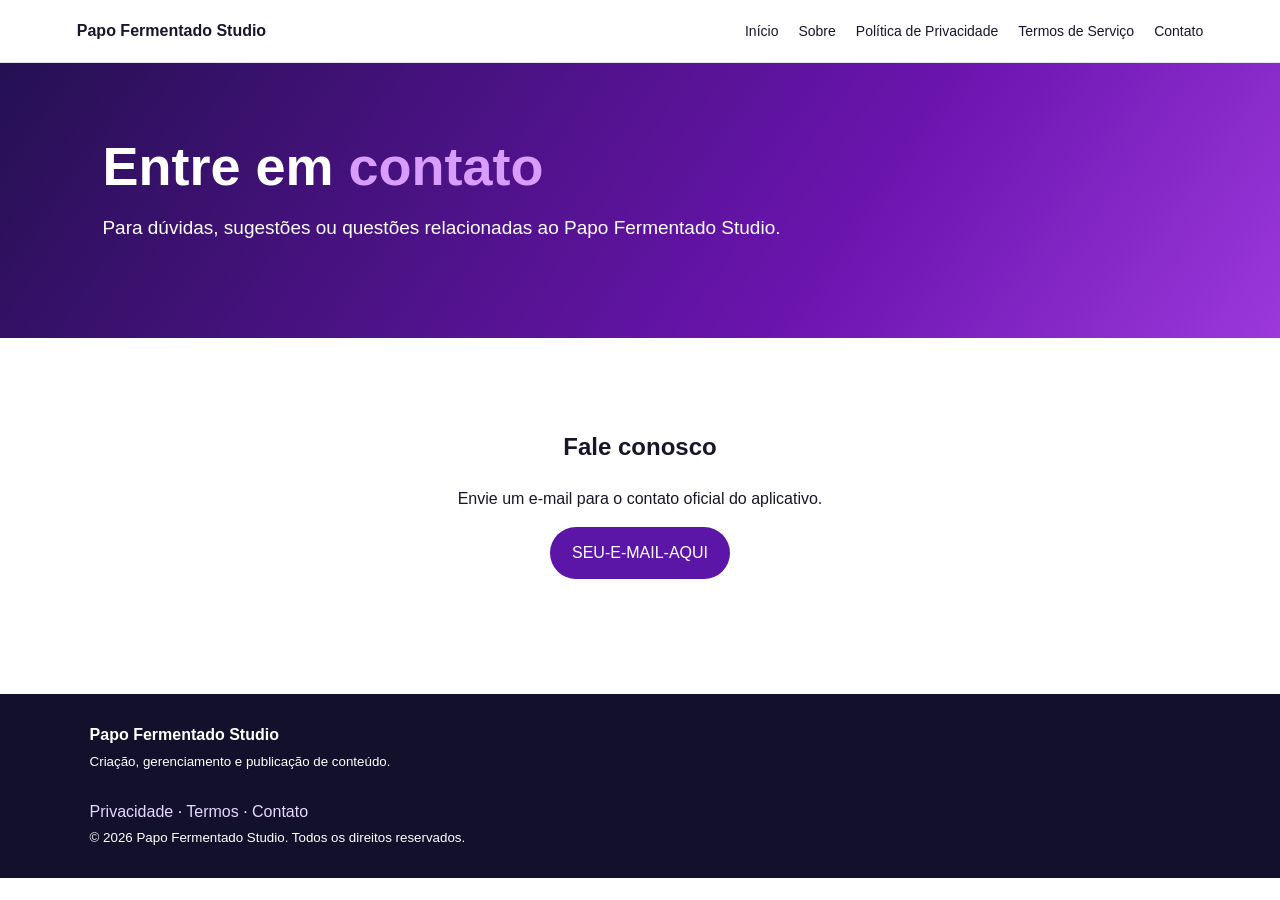
==== contato.html @ 461490aa "Adicionar site do Papo Fermentado Studio" ====
<!doctype html><html lang="pt-BR"><head><meta charset="utf-8"><meta name="viewport" content="width=device-width,initial-scale=1"><title>Contato | Papo Fermentado Studio</title><link rel="stylesheet" href="style.css"></head><body><nav class="nav"><a class="brand" href="index.html">Papo Fermentado Studio</a><div class="navlinks"><a href="index.html">Início</a><a href="sobre.html">Sobre</a><a href="privacidade.html">Política de Privacidade</a><a href="termos.html">Termos de Serviço</a><a href="contato.html">Contato</a></div></nav><header class="hero"><h1>Entre em <span>contato</span></h1><p>Para dúvidas, sugestões ou questões relacionadas ao Papo Fermentado Studio.</p></header><main class="contact"><h2>Fale conosco</h2><p>Envie um e-mail para o contato oficial do aplicativo.</p><a class="email" href="mailto:SEU-E-MAIL-AQUI">SEU-E-MAIL-AQUI</a></main><footer class="footer"><strong>Papo Fermentado Studio</strong><br><small>Criação, gerenciamento e publicação de conteúdo.</small><br><br><a href="privacidade.html">Privacidade</a> · <a href="termos.html">Termos</a> · <a href="contato.html">Contato</a><br><small>© 2026 Papo Fermentado Studio. Todos os direitos reservados.</small></footer></body></html>
---- style.css ----
*{box-sizing:border-box}body{margin:0;font-family:Arial,sans-serif;color:#19152a;line-height:1.6}a{text-decoration:none;color:inherit}.nav{display:flex;justify-content:space-between;align-items:center;padding:18px 6%;border-bottom:1px solid #e8e1f2;position:sticky;top:0;background:#fff;z-index:5}.brand{font-weight:800}.navlinks{display:flex;gap:20px;font-size:14px}.hero{padding:75px 8%;color:white;background:linear-gradient(125deg,#251052,#6a14ae 65%,#9c38dc)}.hero h1{font-size:54px;line-height:1.05;margin:0 0 18px}.hero h1 span{color:#d99cff}.hero p{font-size:19px;max-width:780px}.content,.legal{max-width:1050px;margin:auto;padding:55px 7%}.grid{display:grid;grid-template-columns:repeat(auto-fit,minmax(210px,1fr));gap:18px;margin-top:25px}.card{padding:22px;border:1px solid #e8e1f2;border-radius:16px;box-shadow:0 8px 25px #2810500d}.card p{color:#625d70}.callout{margin-top:28px;padding:20px;background:#f4efff;border-radius:15px}.legal h1{font-size:42px}.legal h2{margin-top:32px}.legal p,.legal li{color:#413c4b}.footer{margin-top:45px;padding:28px 7%;background:#12102b;color:white}.footer a{color:#e7d8ff}.contact{text-align:center;max-width:760px;margin:auto;padding:70px 7%}.email{display:inline-block;padding:13px 22px;border-radius:30px;background:#5b16a8;color:#fff}@media(max-width:700px){.nav{flex-direction:column;gap:12px;align-items:flex-start}.navlinks{gap:10px;flex-wrap:wrap}.hero h1{font-size:40px}}
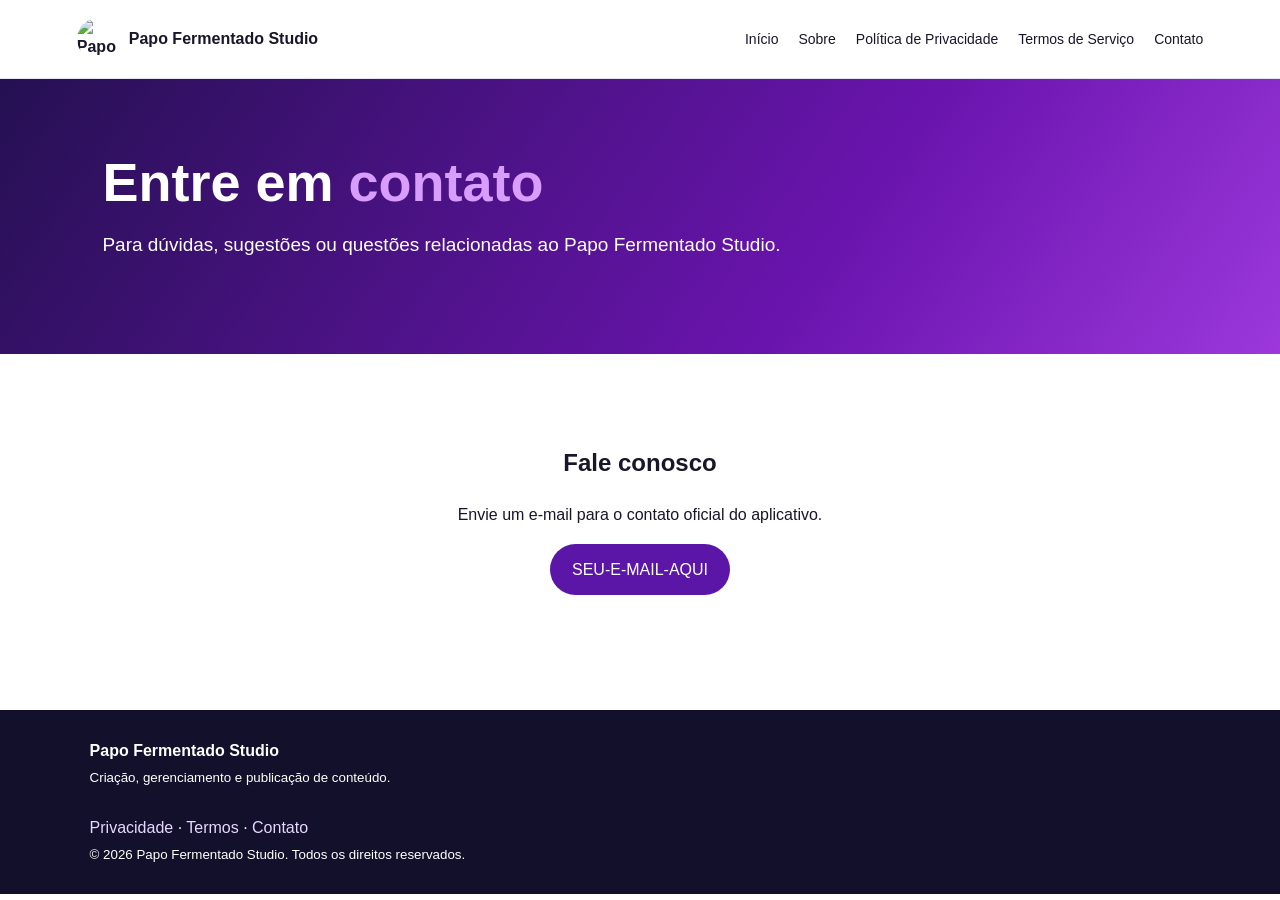
==== commit ca8f016e: "Add files via upload" ====
--- a/contato.html
+++ b/contato.html
@@ -1 +1,14 @@
-<!doctype html><html lang="pt-BR"><head><meta charset="utf-8"><meta name="viewport" content="width=device-width,initial-scale=1"><title>Contato | Papo Fermentado Studio</title><link rel="stylesheet" href="style.css"></head><body><nav class="nav"><a class="brand" href="index.html">Papo Fermentado Studio</a><div class="navlinks"><a href="index.html">Início</a><a href="sobre.html">Sobre</a><a href="privacidade.html">Política de Privacidade</a><a href="termos.html">Termos de Serviço</a><a href="contato.html">Contato</a></div></nav><header class="hero"><h1>Entre em <span>contato</span></h1><p>Para dúvidas, sugestões ou questões relacionadas ao Papo Fermentado Studio.</p></header><main class="contact"><h2>Fale conosco</h2><p>Envie um e-mail para o contato oficial do aplicativo.</p><a class="email" href="mailto:SEU-E-MAIL-AQUI">SEU-E-MAIL-AQUI</a></main><footer class="footer"><strong>Papo Fermentado Studio</strong><br><small>Criação, gerenciamento e publicação de conteúdo.</small><br><br><a href="privacidade.html">Privacidade</a> · <a href="termos.html">Termos</a> · <a href="contato.html">Contato</a><br><small>© 2026 Papo Fermentado Studio. Todos os direitos reservados.</small></footer></body></html>+<!doctype html><html lang="pt-BR"><head><meta charset="utf-8"><meta name="viewport" content="width=device-width,initial-scale=1"><title>Contato | Papo Fermentado Studio</title><link rel="stylesheet" href="style.css">
+<meta name="theme-color" content="#12102b">
+<link rel="icon" type="image/x-icon" href="assets/favicon.ico">
+<link rel="icon" type="image/png" sizes="16x16" href="assets/favicon-16x16.png">
+<link rel="icon" type="image/png" sizes="32x32" href="assets/favicon-32x32.png">
+<link rel="icon" type="image/png" sizes="48x48" href="assets/favicon-48x48.png">
+<link rel="apple-touch-icon" sizes="180x180" href="assets/apple-touch-icon.png">
+<link rel="image_src" href="assets/logo.png">
+<meta property="og:image" content="assets/icon-512.png">
+<meta property="og:image:type" content="image/png">
+<meta property="og:image:width" content="512">
+<meta property="og:image:height" content="512">
+<meta property="og:site_name" content="Papo Fermentado Studio">
+</head><body><nav class="nav"><a class="brand" href="index.html"><img class="brand-logo" src="assets/logo.png" alt="Papo Fermentado Studio"> <span>Papo Fermentado Studio</span></a><div class="navlinks"><a href="index.html">Início</a><a href="sobre.html">Sobre</a><a href="privacidade.html">Política de Privacidade</a><a href="termos.html">Termos de Serviço</a><a href="contato.html">Contato</a></div></nav><header class="hero"><h1>Entre em <span>contato</span></h1><p>Para dúvidas, sugestões ou questões relacionadas ao Papo Fermentado Studio.</p></header><main class="contact"><h2>Fale conosco</h2><p>Envie um e-mail para o contato oficial do aplicativo.</p><a class="email" href="mailto:SEU-E-MAIL-AQUI">SEU-E-MAIL-AQUI</a></main><footer class="footer"><strong>Papo Fermentado Studio</strong><br><small>Criação, gerenciamento e publicação de conteúdo.</small><br><br><a href="privacidade.html">Privacidade</a> · <a href="termos.html">Termos</a> · <a href="contato.html">Contato</a><br><small>© 2026 Papo Fermentado Studio. Todos os direitos reservados.</small></footer></body></html>
--- a/style.css
+++ b/style.css
@@ -1 +1 @@
-*{box-sizing:border-box}body{margin:0;font-family:Arial,sans-serif;color:#19152a;line-height:1.6}a{text-decoration:none;color:inherit}.nav{display:flex;justify-content:space-between;align-items:center;padding:18px 6%;border-bottom:1px solid #e8e1f2;position:sticky;top:0;background:#fff;z-index:5}.brand{font-weight:800}.navlinks{display:flex;gap:20px;font-size:14px}.hero{padding:75px 8%;color:white;background:linear-gradient(125deg,#251052,#6a14ae 65%,#9c38dc)}.hero h1{font-size:54px;line-height:1.05;margin:0 0 18px}.hero h1 span{color:#d99cff}.hero p{font-size:19px;max-width:780px}.content,.legal{max-width:1050px;margin:auto;padding:55px 7%}.grid{display:grid;grid-template-columns:repeat(auto-fit,minmax(210px,1fr));gap:18px;margin-top:25px}.card{padding:22px;border:1px solid #e8e1f2;border-radius:16px;box-shadow:0 8px 25px #2810500d}.card p{color:#625d70}.callout{margin-top:28px;padding:20px;background:#f4efff;border-radius:15px}.legal h1{font-size:42px}.legal h2{margin-top:32px}.legal p,.legal li{color:#413c4b}.footer{margin-top:45px;padding:28px 7%;background:#12102b;color:white}.footer a{color:#e7d8ff}.contact{text-align:center;max-width:760px;margin:auto;padding:70px 7%}.email{display:inline-block;padding:13px 22px;border-radius:30px;background:#5b16a8;color:#fff}@media(max-width:700px){.nav{flex-direction:column;gap:12px;align-items:flex-start}.navlinks{gap:10px;flex-wrap:wrap}.hero h1{font-size:40px}}+*{box-sizing:border-box}body{margin:0;font-family:Arial,sans-serif;color:#19152a;line-height:1.6}a{text-decoration:none;color:inherit}.nav{display:flex;justify-content:space-between;align-items:center;padding:18px 6%;border-bottom:1px solid #e8e1f2;position:sticky;top:0;background:#fff;z-index:5}.brand{font-weight:800;display:flex;align-items:center;gap:10px}.brand-logo{width:42px;height:42px;object-fit:contain;border-radius:50%;display:block}.navlinks{display:flex;gap:20px;font-size:14px}.hero{padding:75px 8%;color:white;background:linear-gradient(125deg,#251052,#6a14ae 65%,#9c38dc)}.hero h1{font-size:54px;line-height:1.05;margin:0 0 18px}.hero h1 span{color:#d99cff}.hero p{font-size:19px;max-width:780px}.content,.legal{max-width:1050px;margin:auto;padding:55px 7%}.grid{display:grid;grid-template-columns:repeat(auto-fit,minmax(210px,1fr));gap:18px;margin-top:25px}.card{padding:22px;border:1px solid #e8e1f2;border-radius:16px;box-shadow:0 8px 25px #2810500d}.card p{color:#625d70}.callout{margin-top:28px;padding:20px;background:#f4efff;border-radius:15px}.legal h1{font-size:42px}.legal h2{margin-top:32px}.legal p,.legal li{color:#413c4b}.footer{margin-top:45px;padding:28px 7%;background:#12102b;color:white}.footer a{color:#e7d8ff}.contact{text-align:center;max-width:760px;margin:auto;padding:70px 7%}.email{display:inline-block;padding:13px 22px;border-radius:30px;background:#5b16a8;color:#fff}@media(max-width:700px){.nav{flex-direction:column;gap:12px;align-items:flex-start}.navlinks{gap:10px;flex-wrap:wrap}.hero h1{font-size:40px}}
